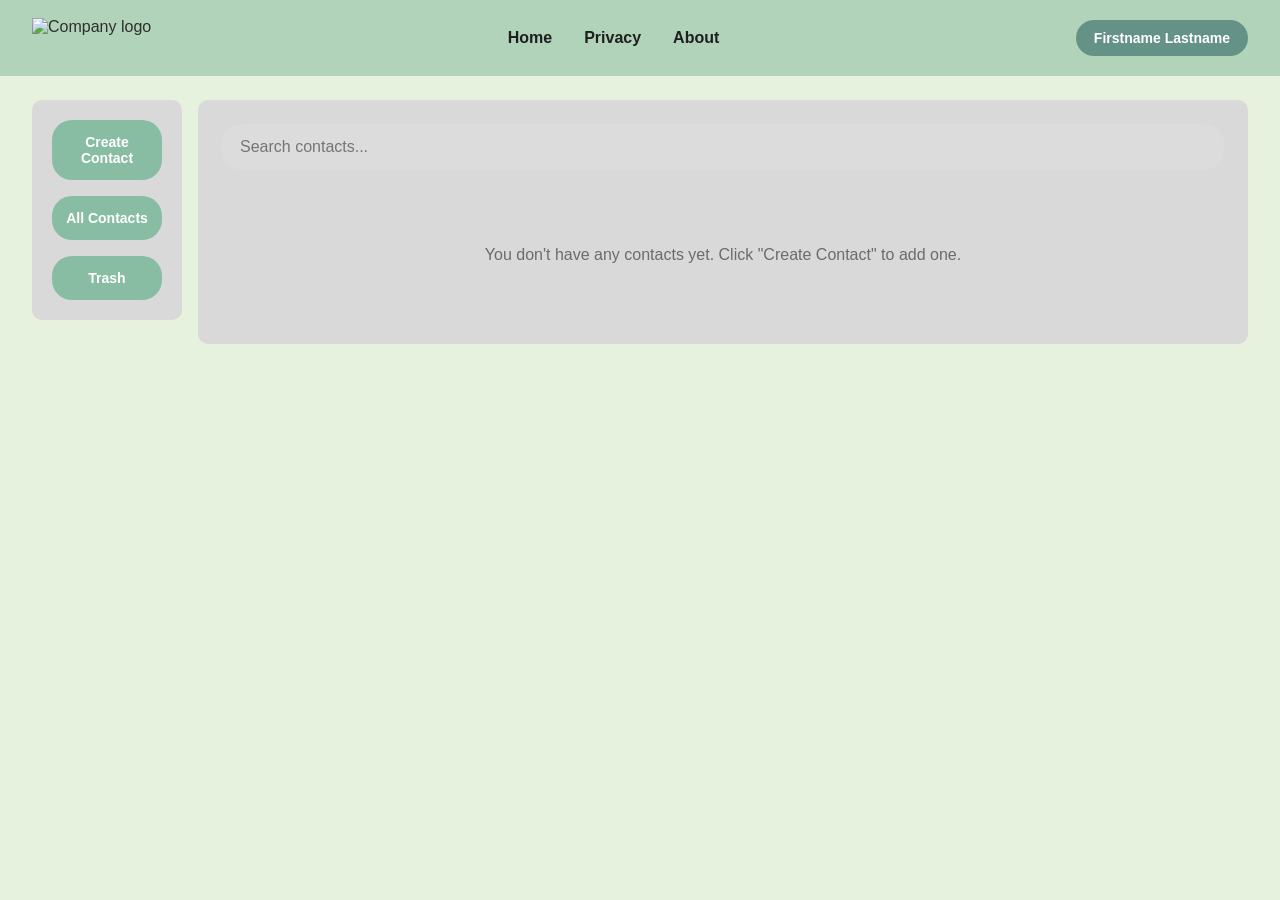
==== frontend/contactsmain.html @ c6f61dc0 "Added contacts list, create contact, profile, and trash page visuals Implements the HTML/CSS for all" ====
<!--
  contactsmain.html — "Contacts main page" wireframe.

  This is the page a logged-in user lands on: a search bar and
  a list of their contacts. Every page in this project shares
  the same header + sidebar markup. they all look consistent.
-->
<!DOCTYPE html>
<html lang="en">
<head>
  <meta charset="UTF-8">
  <title>Contacts – Follow</title>
  <!-- This line is what connects the page to style.css.
       Without it, everything below would render as plain
       black-on-white unstyled text. -->
  <link rel="stylesheet" href="style.css">
</head>
<body>

  <!-- ===== HEADER: logo, nav links, logged-in user badge ===== -->
  <header class="site-header">
    <img class="logo" src="logo-placeholder.svg" alt="Company logo">
    <nav class="main-nav">
      <a href="contactsmain.html">Home</a>
      <a href="#">Privacy</a>
      <a href="#">About</a>
    </nav>
    <!-- HOOK: after login, JavaScript should set this element's
         text to the real logged-in user's name, e.g.
         document.getElementById("user-name").textContent =
           user.firstName + " " + user.lastName;
         Until that's wired up, it just shows this placeholder.

         Note: this is an <a> (link) now, not a <div>. A <div> is
         just a plain box with no built-in behavior — clicking it
         does nothing no matter how you style it. An <a> tag is
         what makes something a clickable link; its href="..."
         is where it goes. We kept class="user-badge" so it still
         LOOKS the same (all that pill styling lives in the CSS
         class, not the tag), but now it also acts like a link. -->
    <a class="user-badge" id="user-name" href="userprofile.html">Firstname Lastname</a>
  </header>

  <!-- ===== BODY: sidebar + main content, side by side ===== -->
  <div class="page-body">

    <!-- Sidebar links. "Create Contact" goes to the form page;
         "All Contacts" reloads this page; "Trash" would show
         deleted contacts once that feature exists. -->
    <aside class="sidebar">
      <a class="sidebar-btn" href="create-contact.html">Create Contact</a>
      <a class="sidebar-btn" href="contactsmain.html">All Contacts</a>
      <a class="sidebar-btn" href="trashpage.html">Trash</a>
    </aside>

    <!-- Main panel: search + contact list -->
    <main class="content">
      <!-- HOOK: this search box should trigger a call to your
           search API as the user types (or on Enter), which
           returns matching contacts. Whoever builds that JS
           can find this input by id="contact-search". -->
      <input class="search-bar" type="text" id="contact-search" placeholder="Search contacts...">

      <!-- AI-assisted: empty-state + <template> approach for the contact
     list suggested by Claude, to avoid hardcoding sample contacts -->
      <div class="contact-list" id="contact-list">
        <p class="empty-state" id="empty-state">
          You don't have any contacts yet. Click "Create Contact" to add one.
        </p>
      </div>

      
      <template id="contact-row-template">
        <a class="contact-row" href="userprofile.html">
          <div class="avatar"></div>
          <div>
            <div class="contact-name"></div>
            <div class="contact-phone"></div>
          </div>
        </a>
      </template>
      <!-- Example of a cloned + filled-in row, for reference only:
      <a class="contact-row" href="userprofile.html">
        <div class="avatar">JS</div>
        <div>
          <div class="contact-name">Jane Smith</div>
          <div class="contact-phone">555-123-4567</div>
        </div>
      </a>
      -->
    </main>
  </div>

</body>
</html>
---- frontend/style.css ----
/* style.css — shared styles for pages (Contacts, Create Contact, Contact Profile). */

:root 
{
  --header-green: #b1d3b9;      /* top nav bar */
  --pill-green: #88bda4;        /* buttons + sidebar */
  --pill-green-dark: #659287;   /* darker buttons (user badge, save?/back?) */
  --page-bg: #e6f2dd;           /* light green page background */
  --panel-gray: #d9d9d9;        /* sidebar + card backgrounds */
  --row-gray: #dcdcdc;          /* contact list row background  */
  --avatar-teal: #7fb08a;       /* color for avatar circle without initials */
  --white: #ffffff;
  --text-dark: #2e2e2e;
  --text-muted: #6b6b6b;
  --text-on-green: #1f1f1f;

  --radius: 10px;              
  --gap: 16px;                
}

* {
  box-sizing: border-box;
}

body 
{
  margin: 0;
  font-family: "Segoe UI", Arial, sans-serif;
  background-color: var(--page-bg);
  color: var(--text-dark);
}

button 
{
  font: inherit;
  cursor: pointer;
  border: none;
}

input 
{
  font: inherit;
}

/* -----------------------------------------------------------
   3) HEADER (top green bar: logo, nav links, user badge)
   Flexbox (display: flex) lines items up in a row and
   "justify-content: space-between" pushes the logo to the far
   left and the user badge to the far right, with the nav
   links free to sit in the middle.
   ----------------------------------------------------------- */
.site-header {
  display: flex;
  align-items: center;
  justify-content: space-between;
  background-color: var(--header-green);
  padding: 18px 32px;
}

/* The logo is a real image (your Figma export), not styled
   text — this just controls its size in the header. Swap
   logo-placeholder.svg for your actual exported file whenever
   it's ready; the <img> tag in each page already points at it. */
.logo 
{
  height: 40px;
  width: auto;
}

.main-nav 
{
  display: flex;
  gap: 32px;
}

.main-nav a 
{
  color: var(--text-on-green);
  text-decoration: none;
  font-weight: 600;
}

.main-nav a:hover 
{
  text-decoration: underline;
}

.user-badge 
{
  background-color: var(--pill-green-dark);
  color: var(--white);
  padding: 10px 18px;
  border-radius: 20px;
  font-size: 14px;
  font-weight: 600;
  text-decoration: none; 
}

/* PAGE LAYOUT  */
.page-body 
{
  display: flex;
  gap: var(--gap);
  padding: 24px 32px;
}

.sidebar 
{
  background-color: var(--panel-gray);
  border-radius: var(--radius);
  padding: 20px;
  width: 150px;
  display: flex;
  flex-direction: column;
  gap: 16px;
  align-self: flex-start; /* so it doesn't stretch to match tall content on the right */
}

.sidebar-btn 
{
  background-color: var(--pill-green);
  color: var(--white);
  border-radius: 20px;
  padding: 14px 10px;
  text-align: center;
  font-size: 14px;
  font-weight: 600;
  text-decoration: none; 
  display: block;
}

.content 
{
  background-color: var(--panel-gray);
  border-radius: var(--radius);
  padding: 24px;
  flex: 1; 
}

/* CONTACTS LIST PAGE */
.search-bar 
{
  background-color: var(--row-gray);
  border: none;
  border-radius: 20px;
  padding: 14px 18px;
  width: 100%;
  margin-bottom: 20px;
}

.contact-list 
{
  display: flex;
  flex-direction: column;
  gap: 12px;
}

.contact-row 
{
  display: flex;
  align-items: center;
  gap: 14px;
  background-color: var(--row-gray);
  border-radius: var(--radius);
  padding: 12px 16px;
  text-decoration: none;
  color: inherit;
}
/* AI-assisted: flexbox centering approach for initials-in-circle avatar suggested by Claude */
.avatar 
{
  width: 40px;
  height: 40px;
  border-radius: 50%;
  background-color: var(--avatar-teal);
  flex-shrink: 0; 
  display: flex;
  align-items: center;
  justify-content: center;
  color: var(--white);
  font-weight: 700;
  font-size: 14px;
}

/* HOOK: whoever wires up real data sets each avatar's text via
   JavaScript, e.g. avatarEl.textContent = "JS" (from the
   contact's first + last initials). The HTML below just shows
   what that looks like with example initials filled in. */

/* Empty state: shown by default since a brand-new user has no
   contacts yet. Once JavaScript loads real contacts from the
   API, it should hide this and build rows instead (see the
   HOOK comment in contactsmain.html for exactly where). */
.empty-state 
{
  text-align: center;
  color: var(--text-muted);
  padding: 40px 20px;
}

.contact-name 
{
  font-weight: 600;
}

.contact-phone 
{
  color: var(--text-muted);
  font-size: 14px;
}

/* CREATE CONTACT PAGE */
.form-toolbar 
{
  display: flex;
  justify-content: space-between;
  margin-bottom: 20px;
}

.pill-btn 
{
  background-color: var(--pill-green-dark);
  color: var(--white);
  border-radius: 20px;
  padding: 10px 22px;
  font-weight: 600;
}


.visually-hidden 
{
  position: absolute;
  width: 1px;
  height: 1px;
  overflow: hidden;
  clip: rect(0, 0, 0, 0);
}

.text-input 
{
  display: block;
  width: 100%;
  background-color: var(--white);
  border: 1px solid #ccc;
  border-radius: var(--radius);
  padding: 14px 16px;
  margin-bottom: 16px;
}

/* CONTACT PROFILE PAGE. grid lays fields out in two even columns */
.profile-top 
{
  display: flex;
  align-items: center;
  gap: 16px;
  margin-bottom: 24px;
}

.profile-top .avatar 
{
  width: 56px;
  height: 56px;
}

.field-grid 
{
  display: grid;
  grid-template-columns: 1fr 1fr;
  gap: 16px;
  margin-bottom: 24px;
}

.field-pill 
{
  background-color: var(--pill-green);
  color: var(--white);
  border-radius: 20px;
  padding: 14px 18px;
  text-align: center;
  font-weight: 600;
}

.action-row 
{
  display: grid;
  grid-template-columns: 1fr 1fr;
  gap: 16px;
}

.action-row .field-pill
{
  background-color: var(--pill-green-dark);
}

/* TRASH PAGE */
/* negative margins pull this flush against .content's padding so it spans the full card width */
.trash-banner
{
  display: flex;
  align-items: center;
  justify-content: space-between;
  gap: 16px;
  background-color: var(--pill-green);
  color: var(--white);
  font-weight: 600;
  text-align: center;
  padding: 16px 20px;
  margin: -24px -24px 20px -24px;
  border-radius: var(--radius) var(--radius) 0 0;
}

.trash-tab
{
  display: inline-block;
  background-color: var(--pill-green);
  color: var(--white);
  border-radius: 20px;
  padding: 10px 20px;
  font-weight: 600;
  margin-bottom: 16px;
}

/* white instead of the gray contact-row background, to set trashed contacts apart */
.trash-row
{
  background-color: var(--white);
}
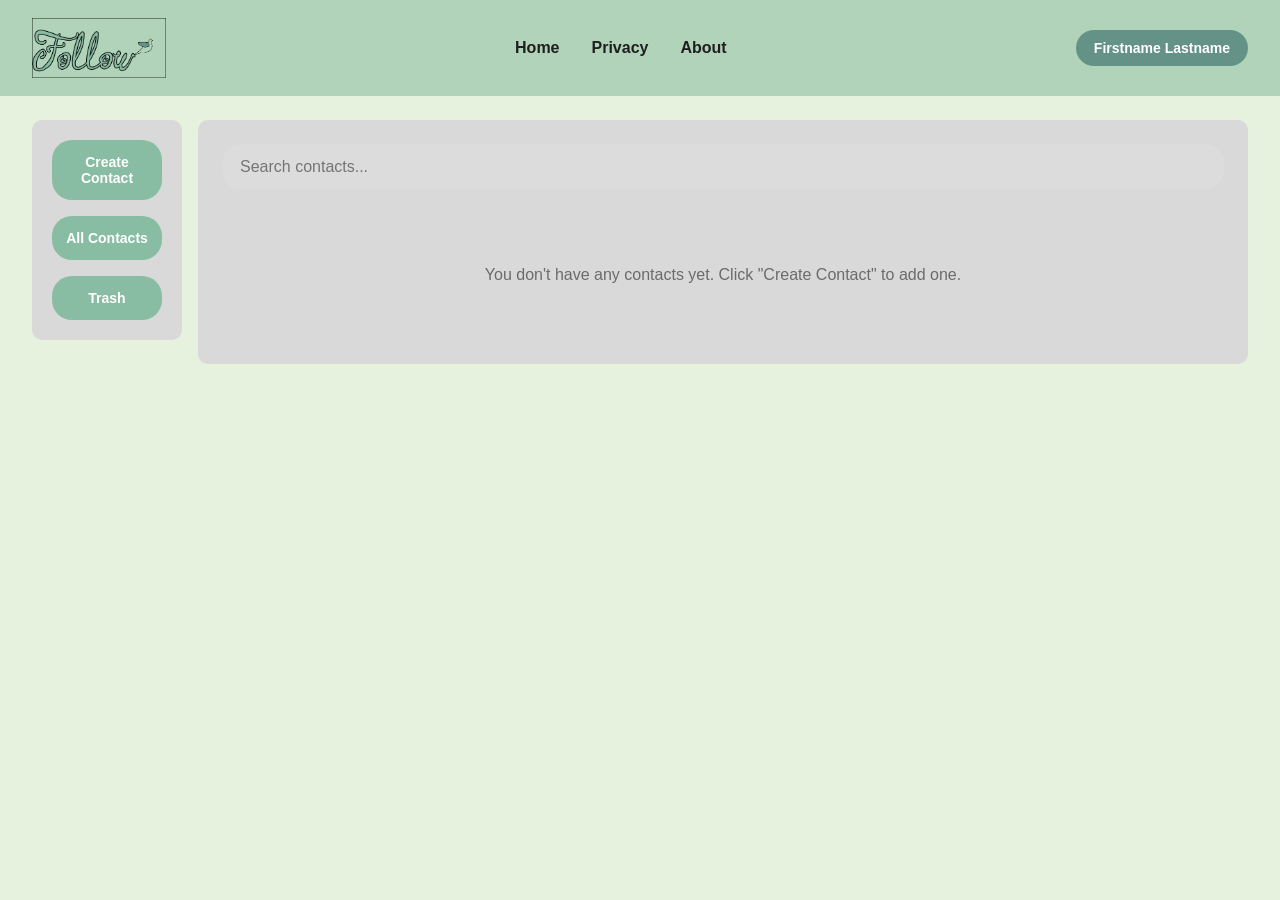
==== commit fcf1ce13: "Edited logo size from 40px to 60px. This allows the logo to appear bigger across all displayed webpa" ====
--- a/frontend/contactsmain.html
+++ b/frontend/contactsmain.html
@@ -19,7 +19,7 @@
 
   <!-- ===== HEADER: logo, nav links, logged-in user badge ===== -->
   <header class="site-header">
-    <img class="logo" src="logo-placeholder.svg" alt="Company logo">
+    <img class="logo" src="WebsiteLogo.png" alt="Company logo">
     <nav class="main-nav">
       <a href="contactsmain.html">Home</a>
       <a href="#">Privacy</a>
@@ -29,15 +29,7 @@
          text to the real logged-in user's name, e.g.
          document.getElementById("user-name").textContent =
            user.firstName + " " + user.lastName;
-         Until that's wired up, it just shows this placeholder.
-
-         Note: this is an <a> (link) now, not a <div>. A <div> is
-         just a plain box with no built-in behavior — clicking it
-         does nothing no matter how you style it. An <a> tag is
-         what makes something a clickable link; its href="..."
-         is where it goes. We kept class="user-badge" so it still
-         LOOKS the same (all that pill styling lives in the CSS
-         class, not the tag), but now it also acts like a link. -->
+         Until that's wired up, it just shows this placeholder. -->
     <a class="user-badge" id="user-name" href="userprofile.html">Firstname Lastname</a>
   </header>
 
--- a/frontend/style.css
+++ b/frontend/style.css
@@ -64,7 +64,7 @@
    it's ready; the <img> tag in each page already points at it. */
 .logo 
 {
-  height: 40px;
+  height: 60px;
   width: auto;
 }
 
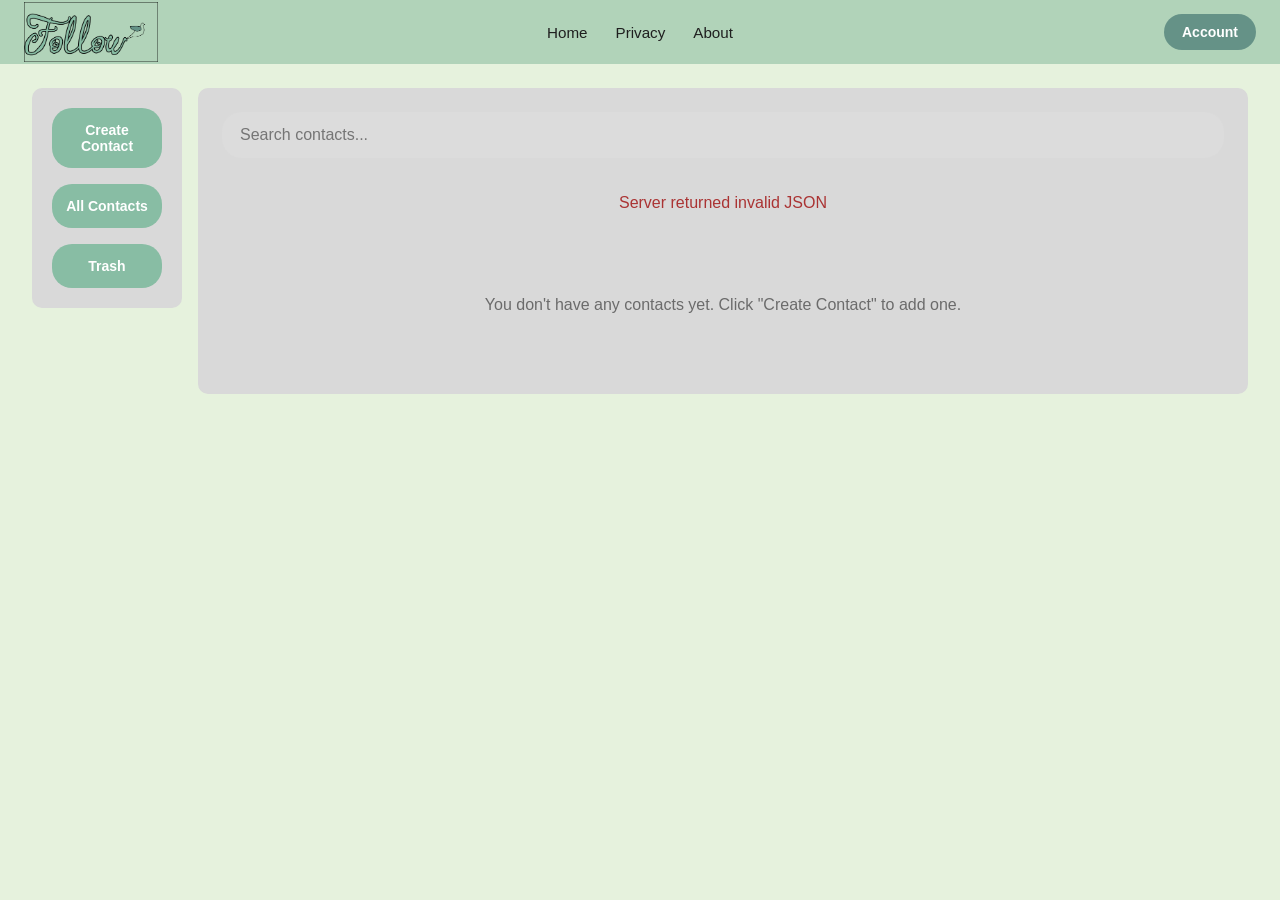
==== commit 5abbe033: "Wire contacts UI to list, search, add, edit, and delete APIs." ====
--- a/frontend/contactsmain.html
+++ b/frontend/contactsmain.html
@@ -1,67 +1,40 @@
-<!--
-  contactsmain.html — "Contacts main page" wireframe.
-
-  This is the page a logged-in user lands on: a search bar and
-  a list of their contacts. Every page in this project shares
-  the same header + sidebar markup. they all look consistent.
--->
 <!DOCTYPE html>
 <html lang="en">
 <head>
   <meta charset="UTF-8">
+  <meta name="viewport" content="width=device-width, initial-scale=1">
   <title>Contacts – Follow</title>
-  <!-- This line is what connects the page to style.css.
-       Without it, everything below would render as plain
-       black-on-white unstyled text. -->
   <link rel="stylesheet" href="style.css">
 </head>
 <body>
 
-  <!-- ===== HEADER: logo, nav links, logged-in user badge ===== -->
   <header class="site-header">
     <img class="logo" src="WebsiteLogo.png" alt="Company logo">
     <nav class="main-nav">
       <a href="contactsmain.html">Home</a>
-      <a href="#">Privacy</a>
-      <a href="#">About</a>
+      <a href="privacy.html">Privacy</a>
+      <a href="about.html">About</a>
     </nav>
-    <!-- HOOK: after login, JavaScript should set this element's
-         text to the real logged-in user's name, e.g.
-         document.getElementById("user-name").textContent =
-           user.firstName + " " + user.lastName;
-         Until that's wired up, it just shows this placeholder. -->
-    <a class="user-badge" id="user-name" href="userprofile.html">Firstname Lastname</a>
+    <a class="user-badge" id="user-name" href="userprofile.html">Account</a>
   </header>
 
-  <!-- ===== BODY: sidebar + main content, side by side ===== -->
   <div class="page-body">
-
-    <!-- Sidebar links. "Create Contact" goes to the form page;
-         "All Contacts" reloads this page; "Trash" would show
-         deleted contacts once that feature exists. -->
     <aside class="sidebar">
       <a class="sidebar-btn" href="create-contact.html">Create Contact</a>
       <a class="sidebar-btn" href="contactsmain.html">All Contacts</a>
       <a class="sidebar-btn" href="trashpage.html">Trash</a>
     </aside>
 
-    <!-- Main panel: search + contact list -->
     <main class="content">
-      <!-- HOOK: this search box should trigger a call to your
-           search API as the user types (or on Enter), which
-           returns matching contacts. Whoever builds that JS
-           can find this input by id="contact-search". -->
       <input class="search-bar" type="text" id="contact-search" placeholder="Search contacts...">
+      <p id="list-message" class="empty-state" style="display:none; padding: 0 0 12px;" role="status"></p>
 
-      <!-- AI-assisted: empty-state + <template> approach for the contact
-     list suggested by Claude, to avoid hardcoding sample contacts -->
       <div class="contact-list" id="contact-list">
         <p class="empty-state" id="empty-state">
           You don't have any contacts yet. Click "Create Contact" to add one.
         </p>
       </div>
 
-      
       <template id="contact-row-template">
         <a class="contact-row" href="userprofile.html">
           <div class="avatar"></div>
@@ -71,17 +44,105 @@
           </div>
         </a>
       </template>
-      <!-- Example of a cloned + filled-in row, for reference only:
-      <a class="contact-row" href="userprofile.html">
-        <div class="avatar">JS</div>
-        <div>
-          <div class="contact-name">Jane Smith</div>
-          <div class="contact-phone">555-123-4567</div>
-        </div>
-      </a>
-      -->
     </main>
   </div>
 
+  <script src="api.js"></script>
+  <script>
+    const listEl = document.getElementById('contact-list');
+    const emptyEl = document.getElementById('empty-state');
+    const template = document.getElementById('contact-row-template');
+    const messageEl = document.getElementById('list-message');
+    let searchTimer = null;
+
+    setUserBadge();
+
+    function renderContacts(contacts) {
+      listEl.querySelectorAll('.contact-row').forEach(function (row) {
+        row.remove();
+      });
+
+      if (!contacts || contacts.length === 0) {
+        emptyEl.style.display = 'block';
+        emptyEl.textContent = document.getElementById('contact-search').value.trim()
+          ? 'No contacts match your search.'
+          : 'You don\'t have any contacts yet. Click "Create Contact" to add one.';
+        return;
+      }
+
+      emptyEl.style.display = 'none';
+
+      contacts.forEach(function (contact) {
+        const node = template.content.cloneNode(true);
+        const row = node.querySelector('.contact-row');
+        const avatar = node.querySelector('.avatar');
+        const nameEl = node.querySelector('.contact-name');
+        const phoneEl = node.querySelector('.contact-phone');
+
+        row.href = 'userprofile.html?id=' + encodeURIComponent(contact.id);
+        avatar.textContent = initials(contact.first_name, contact.last_name);
+        nameEl.textContent = (contact.first_name + ' ' + contact.last_name).trim();
+        phoneEl.textContent = contact.phone || '';
+
+        listEl.appendChild(node);
+      });
+    }
+
+    async function loadAllContacts() {
+      messageEl.style.display = 'none';
+      try {
+        const data = await apiPost('/list.php', {});
+        if (data.status !== 'success') {
+          if ((data.message || '').toLowerCase().includes('not logged in')) {
+            requireLoginRedirect();
+            return;
+          }
+          messageEl.style.display = 'block';
+          showMessage(messageEl, data.message || 'Failed to load contacts', true);
+          return;
+        }
+        renderContacts(data.contacts || []);
+      } catch (err) {
+        messageEl.style.display = 'block';
+        showMessage(messageEl, err.message || 'Network error', true);
+      }
+    }
+
+    async function searchContacts(term) {
+      messageEl.style.display = 'none';
+      try {
+        const data = await apiGet('/search.php?q=' + encodeURIComponent(term));
+        if (data.status !== 'success') {
+          if ((data.status || '').includes('unauth') || (data.message || '').toLowerCase().includes('unauth')) {
+            requireLoginRedirect();
+            return;
+          }
+          messageEl.style.display = 'block';
+          showMessage(messageEl, data.message || 'Search failed', true);
+          return;
+        }
+        renderContacts(data.contacts || []);
+      } catch (err) {
+        messageEl.style.display = 'block';
+        showMessage(messageEl, err.message || 'Network error', true);
+      }
+    }
+
+    document.getElementById('contact-search').addEventListener('input', function (e) {
+      const term = e.target.value.trim();
+      clearTimeout(searchTimer);
+
+      if (term === '') {
+        loadAllContacts();
+        return;
+      }
+
+      searchTimer = setTimeout(function () {
+        searchContacts(term);
+      }, 250);
+    });
+
+    loadAllContacts();
+  </script>
 </body>
 </html>
--- a/frontend/style.css
+++ b/frontend/style.css
@@ -1,111 +1,221 @@
-
-   /* style.css — shared styles for pages (Contacts, Create Contact, Contact Profile). */
-
-:root 
-{
-  --header-green: #b1d3b9;      /* top nav bar */
-  --pill-green: #88bda4;        /* buttons + sidebar */
-  --pill-green-dark: #659287;   /* darker buttons (user badge, save?/back?) */
-  --page-bg: #e6f2dd;           /* light green page background */
-  --panel-gray: #d9d9d9;        /* sidebar + card backgrounds */
-  --row-gray: #dcdcdc;          /* contact list row background  */
-  --avatar-teal: #7fb08a;       /* color for avatar circle without initials */
+/* style.css — shared styles for ALL pages (public + dashboard) */
+:root
+{
+  --header-green: #b1d3b9;
+  --pill-green: #88bda4;
+  --pill-green-dark: #659287;
+  --page-bg: #e6f2dd;
+  --input-gray: #d9d9d9;
+  --panel-gray: #d9d9d9;
+  --row-gray: #dcdcdc;
+  --avatar-teal: #7fb08a;
   --white: #ffffff;
   --text-dark: #2e2e2e;
   --text-muted: #6b6b6b;
   --text-on-green: #1f1f1f;
-
-  --radius: 10px;              
-  --gap: 16px;                
-}
-
-* {
-  box-sizing: border-box;
-}
-
-body 
+  --radius: 10px;
+  --gap: 16px;
+  --header-height: 64px;
+}
+* { box-sizing: border-box; }
+
+body
 {
   margin: 0;
-  font-family: "Segoe UI", Arial, sans-serif;
+  font-family: "Roboto", "Segoe UI", Arial, sans-serif;
   background-color: var(--page-bg);
   color: var(--text-dark);
 }
-
-button 
-{
-  font: inherit;
-  cursor: pointer;
-  border: none;
-}
-
-input 
-{
-  font: inherit;
-}
-
-/* -----------------------------------------------------------
-   3) HEADER (top green bar: logo, nav links, user badge)
-   Flexbox (display: flex) lines items up in a row and
-   "justify-content: space-between" pushes the logo to the far
-   left and the user badge to the far right, with the nav
-   links free to sit in the middle.
-   ----------------------------------------------------------- */
+button { font: inherit; cursor: pointer; border: none; }
+input { font: inherit; }
+
+a:focus-visible,
+button:focus-visible,
+input:focus-visible
+{
+  outline: 3px solid var(--pill-green-dark);
+  outline-offset: 2px;
+}
+
+/* ===== HEADER (every page) ===== */
 .site-header {
-  display: flex;
+  display: grid;
+  grid-template-columns: 1fr auto 1fr;
   align-items: center;
-  justify-content: space-between;
+  height: var(--header-height);
   background-color: var(--header-green);
-  padding: 18px 32px;
-}
-
-/* The logo is a real image (your Figma export), not styled
-   text — this just controls its size in the header. Swap
-   logo-placeholder.svg for your actual exported file whenever
-   it's ready; the <img> tag in each page already points at it. */
-.logo 
+  padding: 0 24px;
+}
+.site-header .logo,
+.logo
 {
   height: 60px;
   width: auto;
-}
-
-.main-nav 
-{
-  display: flex;
-  gap: 32px;
-}
-
-.main-nav a 
+  justify-self: start;
+}
+.main-nav { display: flex; gap: 28px; }
+.main-nav a
 {
   color: var(--text-on-green);
   text-decoration: none;
-  font-weight: 600;
-}
-
-.main-nav a:hover 
+  font-size: 0.95rem;
+  font-weight: 500;
+}
+.main-nav a:hover,
+.main-nav a[aria-current="page"]
 {
   text-decoration: underline;
-}
-
-.user-badge 
-{
+  text-underline-offset: 4px;
+}
+.login-btn
+{
+  justify-self: end;
   background-color: var(--pill-green-dark);
   color: var(--white);
+  text-decoration: none;
+  font-size: 0.9rem;
+  padding: 6px 28px;
+  border-radius: 6px;
+}
+.login-btn:hover { filter: brightness(1.08); }
+
+.user-badge
+{
+  justify-self: end;
+  background-color: var(--pill-green-dark);
+  color: var(--white);
   padding: 10px 18px;
   border-radius: 20px;
   font-size: 14px;
   font-weight: 600;
-  text-decoration: none; 
-}
-
-/* PAGE LAYOUT  */
-.page-body 
-{
-  display: flex;
-  gap: var(--gap);
-  padding: 24px 32px;
-}
-
-.sidebar 
+  text-decoration: none;
+}
+
+/* ===== SHARED BUTTONS ===== */
+.green-btn
+{
+  display: inline-block;
+  background-color: var(--pill-green);
+  color: var(--white);
+  text-decoration: none;
+  text-align: center;
+  border-radius: 10px;
+}
+.green-btn:hover { filter: brightness(1.05); }
+
+.tree-branch
+{
+  position: absolute;
+  left: 0;
+  bottom: 0;
+  width: min(80%, 1100px);
+  pointer-events: none;
+  z-index: 0;
+}
+.tree-branch img { display: block; width: 100%; height: auto; }
+
+/* ===== PUBLIC: HOME PAGE ===== */
+.hero
+{
+  position: relative;
+  min-height: calc(100vh - var(--header-height));
+  padding: 48px 24px 0;
+  text-align: center;
+  overflow: hidden;
+}
+.hero-title
+{
+  position: relative;
+  z-index: 1;
+  margin: 0 auto;
+  max-width: 14ch;
+  color: var(--pill-green);
+  font-size: clamp(2.5rem, 8vw, 5.5rem);
+  font-weight: 700;
+  line-height: 1.1;
+}
+.signup-btn
+{
+  position: relative;
+  z-index: 1;
+  margin-top: 40px;
+  padding: 22px 64px;
+  font-size: 1.4rem;
+  border-radius: 16px;
+}
+
+/* ===== PUBLIC: LOGIN + SIGNUP ===== */
+.auth-page
+{
+  position: relative;
+  min-height: calc(100vh - var(--header-height));
+  padding: 40px 24px 28vw;
+  overflow: hidden;
+}
+.auth-title
+{
+  position: relative;
+  z-index: 1;
+  margin: 0 0 32px;
+  text-align: center;
+  color: var(--pill-green);
+  font-size: clamp(2.5rem, 7vw, 4.5rem);
+  font-weight: 700;
+  line-height: 1.1;
+}
+.auth-form
+{
+  position: relative;
+  z-index: 1;
+  display: flex;
+  flex-direction: column;
+  gap: 20px;
+  width: 100%;
+  max-width: 280px;
+  margin: 0 auto;
+}
+.form-field { display: flex; flex-direction: column; gap: 6px; }
+.form-field label { font-size: 0.95rem; color: var(--text-on-green); }
+.form-field input
+{
+  width: 100%;
+  height: 34px;
+  padding: 0 12px;
+  background-color: var(--input-gray);
+  border: 2px solid transparent;
+  border-radius: 8px;
+  color: var(--text-dark);
+}
+.form-field input:focus { border-color: var(--pill-green); outline: none; }
+.requirements { margin: -8px 0 0; font-size: 0.7rem; color: var(--text-muted); line-height: 1.4; }
+.requirements ul { margin: 2px 0 0; padding-left: 18px; }
+.auth-btn { align-self: center; margin-top: 8px; padding: 10px 44px; font-size: 1rem; }
+
+/* ===== PUBLIC: ABOUT + PRIVACY ===== */
+.info-page { max-width: 720px; margin: 0 auto; padding: 48px 24px 64px; }
+.info-logo { display: block; width: min(320px, 70%); height: auto; margin: 0 auto 32px; }
+.info-page h3
+{
+  margin: 0 0 20px;
+  text-align: center;
+  color: var(--pill-green);
+  font-size: clamp(1.75rem, 5vw, 2.75rem);
+  font-weight: 700;
+  line-height: 1.15;
+}
+.info-page h4 { margin: 32px 0 8px; color: var(--pill-green-dark); font-size: 1.15rem; font-weight: 700; }
+.info-page p,
+.info-page li
+{
+  margin: 0 0 16px;
+  font-size: 0.95rem;
+  line-height: 1.65;
+  color: var(--text-dark);
+}
+
+/* ===== DASHBOARD: PAGE LAYOUT ===== */
+.page-body { display: flex; gap: var(--gap); padding: 24px 32px; }
+.sidebar
 {
   background-color: var(--panel-gray);
   border-radius: var(--radius);
@@ -114,10 +224,9 @@
   display: flex;
   flex-direction: column;
   gap: 16px;
-  align-self: flex-start; /* so it doesn't stretch to match tall content on the right */
-}
-
-.sidebar-btn 
+  align-self: flex-start;
+}
+.sidebar-btn
 {
   background-color: var(--pill-green);
   color: var(--white);
@@ -126,20 +235,13 @@
   text-align: center;
   font-size: 14px;
   font-weight: 600;
-  text-decoration: none; 
+  text-decoration: none;
   display: block;
 }
-
-.content 
-{
-  background-color: var(--panel-gray);
-  border-radius: var(--radius);
-  padding: 24px;
-  flex: 1; 
-}
-
-/* CONTACTS LIST PAGE */
-.search-bar 
+.content { background-color: var(--panel-gray); border-radius: var(--radius); padding: 24px; flex: 1; }
+
+/* ===== DASHBOARD: CONTACTS LIST ===== */
+.search-bar
 {
   background-color: var(--row-gray);
   border: none;
@@ -148,15 +250,8 @@
   width: 100%;
   margin-bottom: 20px;
 }
-
-.contact-list 
-{
-  display: flex;
-  flex-direction: column;
-  gap: 12px;
-}
-
-.contact-row 
+.contact-list { display: flex; flex-direction: column; gap: 12px; }
+.contact-row
 {
   display: flex;
   align-items: center;
@@ -167,14 +262,13 @@
   text-decoration: none;
   color: inherit;
 }
-/* AI-assisted: flexbox centering approach for initials-in-circle avatar suggested by Claude */
-.avatar 
+.avatar
 {
   width: 40px;
   height: 40px;
   border-radius: 50%;
   background-color: var(--avatar-teal);
-  flex-shrink: 0; 
+  flex-shrink: 0;
   display: flex;
   align-items: center;
   justify-content: center;
@@ -182,43 +276,13 @@
   font-weight: 700;
   font-size: 14px;
 }
-
-/* HOOK: whoever wires up real data sets each avatar's text via
-   JavaScript, e.g. avatarEl.textContent = "JS" (from the
-   contact's first + last initials). The HTML below just shows
-   what that looks like with example initials filled in. */
-
-/* Empty state: shown by default since a brand-new user has no
-   contacts yet. Once JavaScript loads real contacts from the
-   API, it should hide this and build rows instead (see the
-   HOOK comment in contactsmain.html for exactly where). */
-.empty-state 
-{
-  text-align: center;
-  color: var(--text-muted);
-  padding: 40px 20px;
-}
-
-.contact-name 
-{
-  font-weight: 600;
-}
-
-.contact-phone 
-{
-  color: var(--text-muted);
-  font-size: 14px;
-}
-
-/* CREATE CONTACT PAGE */
-.form-toolbar 
-{
-  display: flex;
-  justify-content: space-between;
-  margin-bottom: 20px;
-}
-
-.pill-btn 
+.empty-state { text-align: center; color: var(--text-muted); padding: 40px 20px; }
+.contact-name { font-weight: 600; }
+.contact-phone { color: var(--text-muted); font-size: 14px; }
+
+/* ===== DASHBOARD: CREATE CONTACT ===== */
+.form-toolbar { display: flex; justify-content: space-between; margin-bottom: 20px; }
+.pill-btn
 {
   background-color: var(--pill-green-dark);
   color: var(--white);
@@ -226,9 +290,7 @@
   padding: 10px 22px;
   font-weight: 600;
 }
-
-
-.visually-hidden 
+.visually-hidden
 {
   position: absolute;
   width: 1px;
@@ -236,8 +298,7 @@
   overflow: hidden;
   clip: rect(0, 0, 0, 0);
 }
-
-.text-input 
+.text-input
 {
   display: block;
   width: 100%;
@@ -248,30 +309,11 @@
   margin-bottom: 16px;
 }
 
-/* CONTACT PROFILE PAGE. grid lays fields out in two even columns */
-.profile-top 
-{
-  display: flex;
-  align-items: center;
-  gap: 16px;
-  margin-bottom: 24px;
-}
-
-.profile-top .avatar 
-{
-  width: 56px;
-  height: 56px;
-}
-
-.field-grid 
-{
-  display: grid;
-  grid-template-columns: 1fr 1fr;
-  gap: 16px;
-  margin-bottom: 24px;
-}
-
-.field-pill 
+/* ===== DASHBOARD: CONTACT PROFILE ===== */
+.profile-top { display: flex; align-items: center; gap: 16px; margin-bottom: 24px; }
+.profile-top .avatar { width: 56px; height: 56px; }
+.field-grid { display: grid; grid-template-columns: 1fr 1fr; gap: 16px; margin-bottom: 24px; }
+.field-pill
 {
   background-color: var(--pill-green);
   color: var(--white);
@@ -280,21 +322,10 @@
   text-align: center;
   font-weight: 600;
 }
-
-.action-row 
-{
-  display: grid;
-  grid-template-columns: 1fr 1fr;
-  gap: 16px;
-}
-
-.action-row .field-pill
-{
-  background-color: var(--pill-green-dark);
-}
-
-/* TRASH PAGE */
-/* negative margins pull this flush against .content's padding so it spans the full card width */
+.action-row { display: grid; grid-template-columns: 1fr 1fr; gap: 16px; }
+.action-row .field-pill { background-color: var(--pill-green-dark); }
+
+/* ===== DASHBOARD: TRASH PAGE ===== */
 .trash-banner
 {
   display: flex;
@@ -309,7 +340,6 @@
   margin: -24px -24px 20px -24px;
   border-radius: var(--radius) var(--radius) 0 0;
 }
-
 .trash-tab
 {
   display: inline-block;
@@ -320,9 +350,14 @@
   font-weight: 600;
   margin-bottom: 16px;
 }
-
-/* white instead of the gray contact-row background, to set trashed contacts apart */
-.trash-row
-{
-  background-color: var(--white);
-}
+.trash-row { background-color: var(--white); }
+
+/* ===== SMALL SCREENS ===== */
+@media (max-width: 600px)
+{
+  .site-header { grid-template-columns: 1fr auto; height: auto; padding: 12px 16px; row-gap: 8px; }
+  .main-nav { grid-column: 1 / -1; grid-row: 2; justify-content: center; }
+  .signup-btn { padding: 18px 48px; }
+  .tree-branch { width: 100%; }
+  .auth-page { padding-bottom: 40vw; }
+}
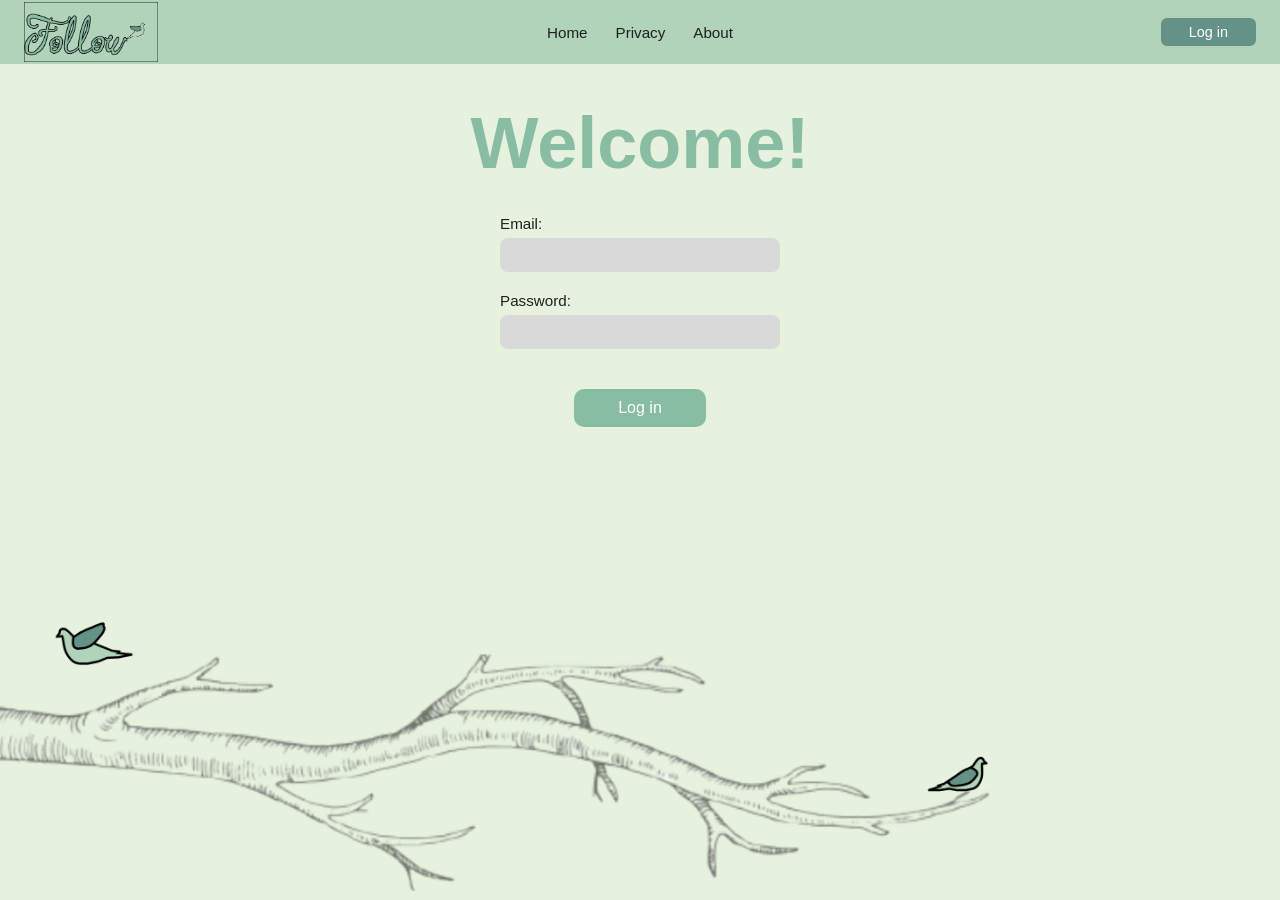
==== commit 0f4af8e3: "Store user_id after login and send it on all contact API calls." ====
--- a/frontend/contactsmain.html
+++ b/frontend/contactsmain.html
@@ -15,7 +15,8 @@
       <a href="privacy.html">Privacy</a>
       <a href="about.html">About</a>
     </nav>
-    <a class="user-badge" id="user-name" href="userprofile.html">Account</a>
+    <a class="user-badge" id="user-name" href="#">Account</a>
+    <a class="login-btn" href="#" onclick="logout(); return false;">Log out</a>
   </header>
 
   <div class="page-body">
@@ -55,8 +56,6 @@
     const messageEl = document.getElementById('list-message');
     let searchTimer = null;
 
-    setUserBadge();
-
     function renderContacts(contacts) {
       listEl.querySelectorAll('.contact-row').forEach(function (row) {
         row.remove();
@@ -91,9 +90,9 @@
     async function loadAllContacts() {
       messageEl.style.display = 'none';
       try {
-        const data = await apiPost('/list.php', {});
+        const data = await apiPost('/list.php', withUserId({}));
         if (data.status !== 'success') {
-          if ((data.message || '').toLowerCase().includes('not logged in')) {
+          if (isAuthError(data)) {
             requireLoginRedirect();
             return;
           }
@@ -111,9 +110,11 @@
     async function searchContacts(term) {
       messageEl.style.display = 'none';
       try {
-        const data = await apiGet('/search.php?q=' + encodeURIComponent(term));
+        const data = await apiGet(
+          '/search.php?q=' + encodeURIComponent(term) + '&user_id=' + encodeURIComponent(getUserId())
+        );
         if (data.status !== 'success') {
-          if ((data.status || '').includes('unauth') || (data.message || '').toLowerCase().includes('unauth')) {
+          if (isAuthError(data)) {
             requireLoginRedirect();
             return;
           }
@@ -142,7 +143,10 @@
       }, 250);
     });
 
-    loadAllContacts();
+    if (requireAuth()) {
+      setUserBadge();
+      loadAllContacts();
+    }
   </script>
 </body>
 </html>
--- a/frontend/style.css
+++ b/frontend/style.css
@@ -119,7 +119,11 @@
 {
   position: relative;
   min-height: calc(100vh - var(--header-height));
-  padding: 48px 24px 0;
+  padding: 48px 24px;
+  display: flex;
+  flex-direction: column;
+  align-items: center;
+  justify-content: center;
   text-align: center;
   overflow: hidden;
 }
@@ -127,12 +131,21 @@
 {
   position: relative;
   z-index: 1;
-  margin: 0 auto;
-  max-width: 14ch;
+  margin: 0;
+  max-width: 28ch;
+  width: 100%;
+  text-align: center;
   color: var(--pill-green);
-  font-size: clamp(2.5rem, 8vw, 5.5rem);
+  font-size: clamp(1.5rem, 4vw, 2.25rem);
   font-weight: 700;
-  line-height: 1.1;
+  line-height: 1.3;
+}
+.hero-title h2
+{
+  margin: 0;
+  font-size: inherit;
+  font-weight: inherit;
+  text-align: center;
 }
 .signup-btn
 {
@@ -192,8 +205,25 @@
 .auth-btn { align-self: center; margin-top: 8px; padding: 10px 44px; font-size: 1rem; }
 
 /* ===== PUBLIC: ABOUT + PRIVACY ===== */
-.info-page { max-width: 720px; margin: 0 auto; padding: 48px 24px 64px; }
-.info-logo { display: block; width: min(320px, 70%); height: auto; margin: 0 auto 32px; }
+.info-page
+{
+  display: flex;
+  flex-direction: column;
+  align-items: center;
+  max-width: 720px;
+  margin: 0 auto;
+  padding: 48px 24px 64px;
+}
+.info-logo
+{
+  display: block;
+  width: min(320px, 70%);
+  height: auto;
+  margin: 0 0 32px;
+  border: none;
+  outline: none;
+  background: transparent;
+}
 .info-page h3
 {
   margin: 0 0 20px;
@@ -208,9 +238,11 @@
 .info-page li
 {
   margin: 0 0 16px;
+  width: 100%;
   font-size: 0.95rem;
   line-height: 1.65;
   color: var(--text-dark);
+  text-align: center;
 }
 
 /* ===== DASHBOARD: PAGE LAYOUT ===== */
